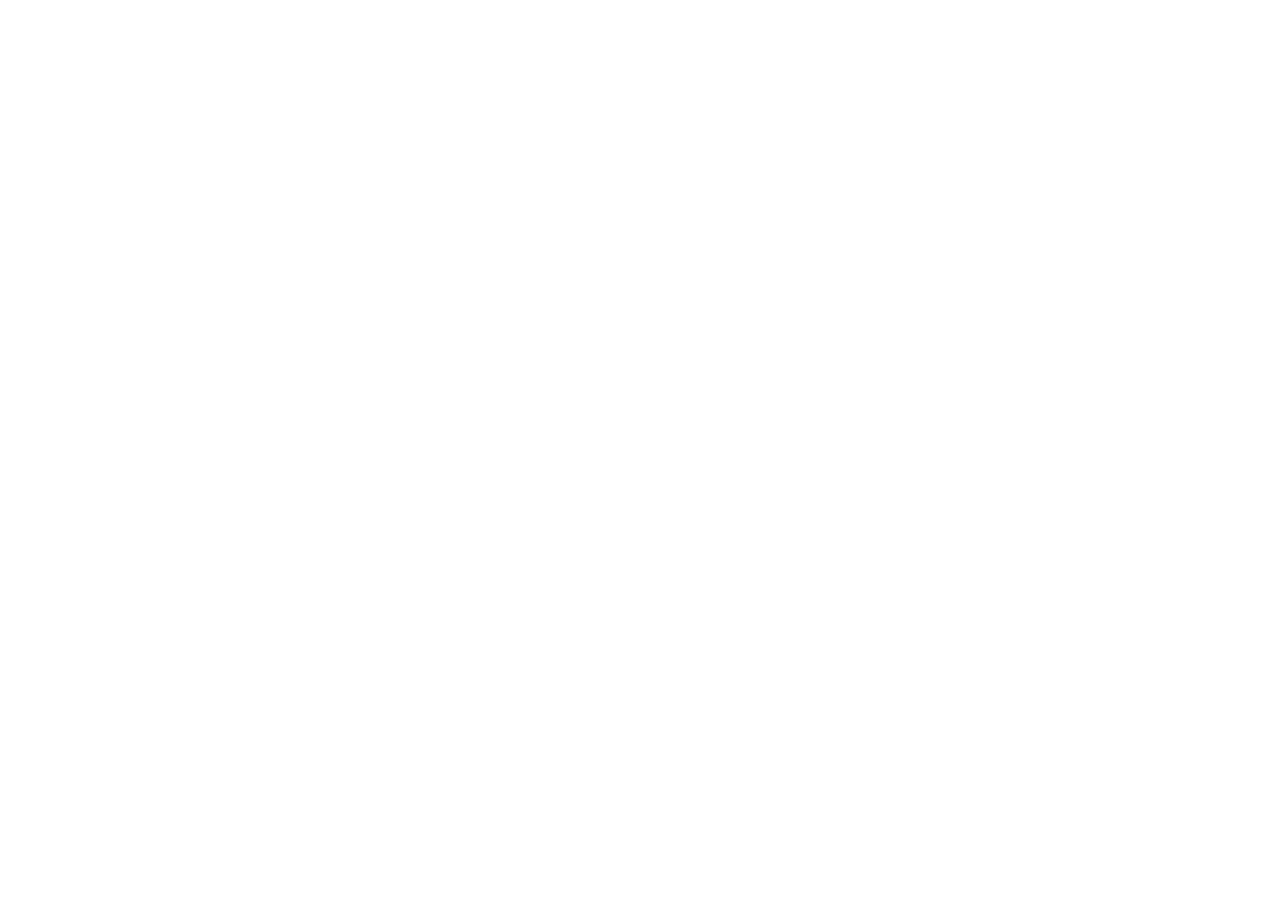
==== login.html @ a2d0beb4 "init project" ====
<!DOCTYPE html>
<html lang="en">

<head>
    <meta charset="UTF-8">
    <meta http-equiv="X-UA-Compatible" content="IE=edge">
    <meta name="viewport" content="width=device-width, initial-scale=1.0">
    <title>Document</title>
</head>

<body>

</body>

</html>
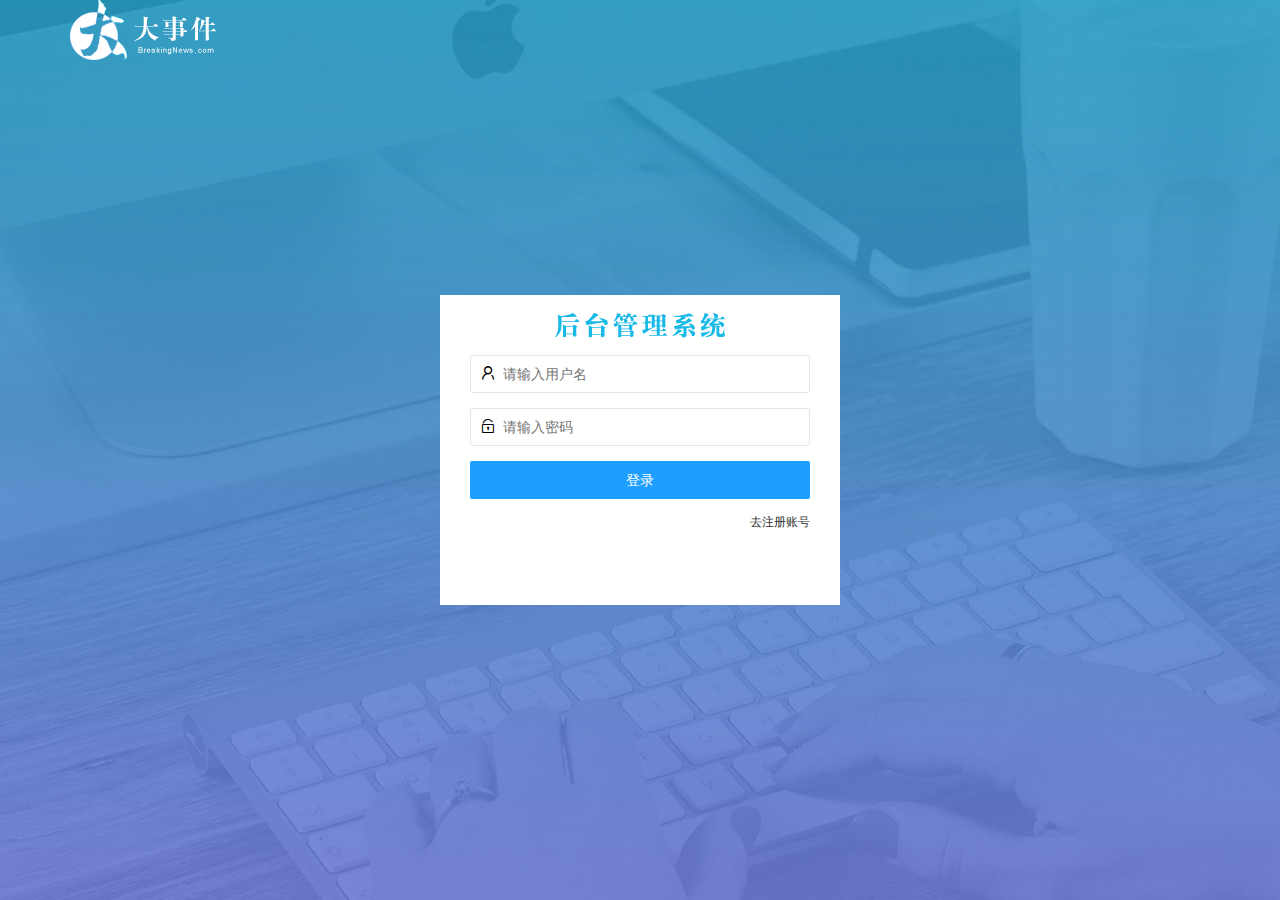
==== commit f6a910f1: "完成了登录和注册的功能" ====
--- a/login.html
+++ b/login.html
@@ -2,14 +2,93 @@
 <html lang="en">
 
 <head>
-    <meta charset="UTF-8">
-    <meta http-equiv="X-UA-Compatible" content="IE=edge">
-    <meta name="viewport" content="width=device-width, initial-scale=1.0">
-    <title>Document</title>
+    <meta charset="UTF-8" />
+    <meta http-equiv="X-UA-Compatible" content="IE=edge" />
+    <meta name="viewport" content="width=device-width, initial-scale=1.0" />
+    <title>大事件-登录</title>
+    <!-- 导入 LayUI 样式 -->
+    <link rel="stylesheet" href="/assets/lib/layui/css/layui.css" />
+    <!-- 导入自定义样式 -->
+    <link rel="stylesheet" href="/assets/css/login.css" />
 </head>
 
 <body>
+    <!-- 头部 logo 区域 -->
+    <div class="layui-main">
+        <img src="/assets/images/logo.png" alt="" />
+    </div>
 
+    <!-- 登录注册区域 -->
+    <div class="loginAndRegBox">
+        <!-- 登录标题 -->
+        <div class="title-box"></div>
+        <!-- 登录 -->
+        <div class="login-box">
+            <form class="layui-form" id="form_login">
+
+                <!-- 用户名 -->
+                <div class="layui-form-item">
+                    <i class="layui-icon layui-icon-username"></i>
+                    <input type="text" name="username" required lay-verify="required" placeholder="请输入用户名" autocomplete="off" class="layui-input" />
+                </div>
+
+                <!-- 密码 -->
+                <div class="layui-form-item">
+                    <i class="layui-icon layui-icon-password"></i>
+                    <input type="password" name="password" required lay-verify="required" placeholder="请输入密码" autocomplete="off" class="layui-input" />
+                </div>
+
+                <!-- 登录按钮 -->
+                <div class="layui-form-item">
+                    <!-- 注意：表单提交按钮和普通按钮的区别，就是 lay-submit 属性 -->
+                    <button class="layui-btn layui-btn-normal layui-btn-fluid" lay-submit>
+                登录
+            </button>
+                </div>
+                <div class="layui-form-item link">
+                    <a href="javascript:;" id="link_reg">去注册账号</a>
+                </div>
+            </form>
+        </div>
+        <!-- 注册 -->
+        <div class="reg-box">
+            <form class="layui-form" id="form_reg">
+                <!-- 用户名 -->
+                <div class="layui-form-item">
+                    <i class="layui-icon layui-icon-username"></i>
+                    <input type="text" name="username" required lay-verify="required" placeholder="请输入用户名" autocomplete="off" class="layui-input" />
+                </div>
+
+
+                <!-- 密码 -->
+                <div class="layui-form-item">
+                    <i class="layui-icon layui-icon-password"></i>
+                    <input type="password" name="password" required lay-verify="required|pwd" placeholder="请输入密码" autocomplete="off" class="layui-input" />
+                </div>
+
+                <!-- 确认密码 -->
+                <div class="layui-form-item">
+                    <i class="layui-icon layui-icon-password"></i>
+                    <input type="password" name="repassword" required lay-verify="required|pwd|repwd" placeholder="再次确认密码" autocomplete="off" class="layui-input" />
+                </div>
+
+                <!-- 注册按钮 -->
+                <div class="layui-form-item">
+                    <!-- 注意：表单提交按钮和普通按钮的区别，就是 lay-submit 属性 -->
+                    <button class="layui-btn layui-btn-normal layui-btn-fluid" lay-submit>
+                注册
+            </button>
+                </div>
+                <div class="layui-form-item link">
+                    <a href="javascript:;" id="link_login">去登录</a>
+                </div>
+            </form>
+        </div>
+    </div>
+    <script src="/assets/lib/jquery.js"></script>
+    <script src="/assets/js/login.js"></script>
+    <script src="/assets/js/base.js"></script>
+    <script src="/assets/lib/layui/layui.all.js"></script>
 </body>
 
 </html>--- a/assets/lib/layui/css/layui.css
+++ b/assets/lib/layui/css/layui.css
@@ -0,0 +1,2 @@
+/** layui-v2.5.5 MIT License By https://www.layui.com */
+ .layui-inline,img{display:inline-block;vertical-align:middle}h1,h2,h3,h4,h5,h6{font-weight:400}.layui-edge,.layui-header,.layui-inline,.layui-main{position:relative}.layui-body,.layui-edge,.layui-elip{overflow:hidden}.layui-btn,.layui-edge,.layui-inline,img{vertical-align:middle}.layui-btn,.layui-disabled,.layui-icon,.layui-unselect{-moz-user-select:none;-webkit-user-select:none;-ms-user-select:none}.layui-elip,.layui-form-checkbox span,.layui-form-pane .layui-form-label{text-overflow:ellipsis;white-space:nowrap}.layui-breadcrumb,.layui-tree-btnGroup{visibility:hidden}blockquote,body,button,dd,div,dl,dt,form,h1,h2,h3,h4,h5,h6,input,li,ol,p,pre,td,textarea,th,ul{margin:0;padding:0;-webkit-tap-highlight-color:rgba(0,0,0,0)}a:active,a:hover{outline:0}img{border:none}li{list-style:none}table{border-collapse:collapse;border-spacing:0}h4,h5,h6{font-size:100%}button,input,optgroup,option,select,textarea{font-family:inherit;font-size:inherit;font-style:inherit;font-weight:inherit;outline:0}pre{white-space:pre-wrap;white-space:-moz-pre-wrap;white-space:-pre-wrap;white-space:-o-pre-wrap;word-wrap:break-word}body{line-height:24px;font:14px Helvetica Neue,Helvetica,PingFang SC,Tahoma,Arial,sans-serif}hr{height:1px;margin:10px 0;border:0;clear:both}a{color:#333;text-decoration:none}a:hover{color:#777}a cite{font-style:normal;*cursor:pointer}.layui-border-box,.layui-border-box *{box-sizing:border-box}.layui-box,.layui-box *{box-sizing:content-box}.layui-clear{clear:both;*zoom:1}.layui-clear:after{content:'\20';clear:both;*zoom:1;display:block;height:0}.layui-inline{*display:inline;*zoom:1}.layui-edge{display:inline-block;width:0;height:0;border-width:6px;border-style:dashed;border-color:transparent}.layui-edge-top{top:-4px;border-bottom-color:#999;border-bottom-style:solid}.layui-edge-right{border-left-color:#999;border-left-style:solid}.layui-edge-bottom{top:2px;border-top-color:#999;border-top-style:solid}.layui-edge-left{border-right-color:#999;border-right-style:solid}.layui-disabled,.layui-disabled:hover{color:#d2d2d2!important;cursor:not-allowed!important}.layui-circle{border-radius:100%}.layui-show{display:block!important}.layui-hide{display:none!important}@font-face{font-family:layui-icon;src:url(../font/iconfont.eot?v=250);src:url(../font/iconfont.eot?v=250#iefix) format('embedded-opentype'),url(../font/iconfont.woff2?v=250) format('woff2'),url(../font/iconfont.woff?v=250) format('woff'),url(../font/iconfont.ttf?v=250) format('truetype'),url(../font/iconfont.svg?v=250#layui-icon) format('svg')}.layui-icon{font-family:layui-icon!important;font-size:16px;font-style:normal;-webkit-font-smoothing:antialiased;-moz-osx-font-smoothing:grayscale}.layui-icon-reply-fill:before{content:"\e611"}.layui-icon-set-fill:before{content:"\e614"}.layui-icon-menu-fill:before{content:"\e60f"}.layui-icon-search:before{content:"\e615"}.layui-icon-share:before{content:"\e641"}.layui-icon-set-sm:before{content:"\e620"}.layui-icon-engine:before{content:"\e628"}.layui-icon-close:before{content:"\1006"}.layui-icon-close-fill:before{content:"\1007"}.layui-icon-chart-screen:before{content:"\e629"}.layui-icon-star:before{content:"\e600"}.layui-icon-circle-dot:before{content:"\e617"}.layui-icon-chat:before{content:"\e606"}.layui-icon-release:before{content:"\e609"}.layui-icon-list:before{content:"\e60a"}.layui-icon-chart:before{content:"\e62c"}.layui-icon-ok-circle:before{content:"\1005"}.layui-icon-layim-theme:before{content:"\e61b"}.layui-icon-table:before{content:"\e62d"}.layui-icon-right:before{content:"\e602"}.layui-icon-left:before{content:"\e603"}.layui-icon-cart-simple:before{content:"\e698"}.layui-icon-face-cry:before{content:"\e69c"}.layui-icon-face-smile:before{content:"\e6af"}.layui-icon-survey:before{content:"\e6b2"}.layui-icon-tree:before{content:"\e62e"}.layui-icon-upload-circle:before{content:"\e62f"}.layui-icon-add-circle:before{content:"\e61f"}.layui-icon-download-circle:before{content:"\e601"}.layui-icon-templeate-1:before{content:"\e630"}.layui-icon-util:before{content:"\e631"}.layui-icon-face-surprised:before{content:"\e664"}.layui-icon-edit:before{content:"\e642"}.layui-icon-speaker:before{content:"\e645"}.layui-icon-down:before{content:"\e61a"}.layui-icon-file:before{content:"\e621"}.layui-icon-layouts:before{content:"\e632"}.layui-icon-rate-half:before{content:"\e6c9"}.layui-icon-add-circle-fine:before{content:"\e608"}.layui-icon-prev-circle:before{content:"\e633"}.layui-icon-read:before{content:"\e705"}.layui-icon-404:before{content:"\e61c"}.layui-icon-carousel:before{content:"\e634"}.layui-icon-help:before{content:"\e607"}.layui-icon-code-circle:before{content:"\e635"}.layui-icon-water:before{content:"\e636"}.layui-icon-username:before{content:"\e66f"}.layui-icon-find-fill:before{content:"\e670"}.layui-icon-about:before{content:"\e60b"}.layui-icon-location:before{content:"\e715"}.layui-icon-up:before{content:"\e619"}.layui-icon-pause:before{content:"\e651"}.layui-icon-date:before{content:"\e637"}.layui-icon-layim-uploadfile:before{content:"\e61d"}.layui-icon-delete:before{content:"\e640"}.layui-icon-play:before{content:"\e652"}.layui-icon-top:before{content:"\e604"}.layui-icon-friends:before{content:"\e612"}.layui-icon-refresh-3:before{content:"\e9aa"}.layui-icon-ok:before{content:"\e605"}.layui-icon-layer:before{content:"\e638"}.layui-icon-face-smile-fine:before{content:"\e60c"}.layui-icon-dollar:before{content:"\e659"}.layui-icon-group:before{content:"\e613"}.layui-icon-layim-download:before{content:"\e61e"}.layui-icon-picture-fine:before{content:"\e60d"}.layui-icon-link:before{content:"\e64c"}.layui-icon-diamond:before{content:"\e735"}.layui-icon-log:before{content:"\e60e"}.layui-icon-rate-solid:before{content:"\e67a"}.layui-icon-fonts-del:before{content:"\e64f"}.layui-icon-unlink:before{content:"\e64d"}.layui-icon-fonts-clear:before{content:"\e639"}.layui-icon-triangle-r:before{content:"\e623"}.layui-icon-circle:before{content:"\e63f"}.layui-icon-radio:before{content:"\e643"}.layui-icon-align-center:before{content:"\e647"}.layui-icon-align-right:before{content:"\e648"}.layui-icon-align-left:before{content:"\e649"}.layui-icon-loading-1:before{content:"\e63e"}.layui-icon-return:before{content:"\e65c"}.layui-icon-fonts-strong:before{content:"\e62b"}.layui-icon-upload:before{content:"\e67c"}.layui-icon-dialogue:before{content:"\e63a"}.layui-icon-video:before{content:"\e6ed"}.layui-icon-headset:before{content:"\e6fc"}.layui-icon-cellphone-fine:before{content:"\e63b"}.layui-icon-add-1:before{content:"\e654"}.layui-icon-face-smile-b:before{content:"\e650"}.layui-icon-fonts-html:before{content:"\e64b"}.layui-icon-form:before{content:"\e63c"}.layui-icon-cart:before{content:"\e657"}.layui-icon-camera-fill:before{content:"\e65d"}.layui-icon-tabs:before{content:"\e62a"}.layui-icon-fonts-code:before{content:"\e64e"}.layui-icon-fire:before{content:"\e756"}.layui-icon-set:before{content:"\e716"}.layui-icon-fonts-u:before{content:"\e646"}.layui-icon-triangle-d:before{content:"\e625"}.layui-icon-tips:before{content:"\e702"}.layui-icon-picture:before{content:"\e64a"}.layui-icon-more-vertical:before{content:"\e671"}.layui-icon-flag:before{content:"\e66c"}.layui-icon-loading:before{content:"\e63d"}.layui-icon-fonts-i:before{content:"\e644"}.layui-icon-refresh-1:before{content:"\e666"}.layui-icon-rmb:before{content:"\e65e"}.layui-icon-home:before{content:"\e68e"}.layui-icon-user:before{content:"\e770"}.layui-icon-notice:before{content:"\e667"}.layui-icon-login-weibo:before{content:"\e675"}.layui-icon-voice:before{content:"\e688"}.layui-icon-upload-drag:before{content:"\e681"}.layui-icon-login-qq:before{content:"\e676"}.layui-icon-snowflake:before{content:"\e6b1"}.layui-icon-file-b:before{content:"\e655"}.layui-icon-template:before{content:"\e663"}.layui-icon-auz:before{content:"\e672"}.layui-icon-console:before{content:"\e665"}.layui-icon-app:before{content:"\e653"}.layui-icon-prev:before{content:"\e65a"}.layui-icon-website:before{content:"\e7ae"}.layui-icon-next:before{content:"\e65b"}.layui-icon-component:before{content:"\e857"}.layui-icon-more:before{content:"\e65f"}.layui-icon-login-wechat:before{content:"\e677"}.layui-icon-shrink-right:before{content:"\e668"}.layui-icon-spread-left:before{content:"\e66b"}.layui-icon-camera:before{content:"\e660"}.layui-icon-note:before{content:"\e66e"}.layui-icon-refresh:before{content:"\e669"}.layui-icon-female:before{content:"\e661"}.layui-icon-male:before{content:"\e662"}.layui-icon-password:before{content:"\e673"}.layui-icon-senior:before{content:"\e674"}.layui-icon-theme:before{content:"\e66a"}.layui-icon-tread:before{content:"\e6c5"}.layui-icon-praise:before{content:"\e6c6"}.layui-icon-star-fill:before{content:"\e658"}.layui-icon-rate:before{content:"\e67b"}.layui-icon-template-1:before{content:"\e656"}.layui-icon-vercode:before{content:"\e679"}.layui-icon-cellphone:before{content:"\e678"}.layui-icon-screen-full:before{content:"\e622"}.layui-icon-screen-restore:before{content:"\e758"}.layui-icon-cols:before{content:"\e610"}.layui-icon-export:before{content:"\e67d"}.layui-icon-print:before{content:"\e66d"}.layui-icon-slider:before{content:"\e714"}.layui-icon-addition:before{content:"\e624"}.layui-icon-subtraction:before{content:"\e67e"}.layui-icon-service:before{content:"\e626"}.layui-icon-transfer:before{content:"\e691"}.layui-main{width:1140px;margin:0 auto}.layui-header{z-index:1000;height:60px}.layui-header a:hover{transition:all .5s;-webkit-transition:all .5s}.layui-side{position:fixed;left:0;top:0;bottom:0;z-index:999;width:200px;overflow-x:hidden}.layui-side-scroll{position:relative;width:220px;height:100%;overflow-x:hidden}.layui-body{position:absolute;left:200px;right:0;top:0;bottom:0;z-index:998;width:auto;overflow-y:auto;box-sizing:border-box}.layui-layout-body{overflow:hidden}.layui-layout-admin .layui-header{background-color:#23262E}.layui-layout-admin .layui-side{top:60px;width:200px;overflow-x:hidden}.layui-layout-admin .layui-body{position:fixed;top:60px;bottom:44px}.layui-layout-admin .layui-main{width:auto;margin:0 15px}.layui-layout-admin .layui-footer{position:fixed;left:200px;right:0;bottom:0;height:44px;line-height:44px;padding:0 15px;background-color:#eee}.layui-layout-admin .layui-logo{position:absolute;left:0;top:0;width:200px;height:100%;line-height:60px;text-align:center;color:#009688;font-size:16px}.layui-layout-admin .layui-header .layui-nav{background:0 0}.layui-layout-left{position:absolute!important;left:200px;top:0}.layui-layout-right{position:absolute!important;right:0;top:0}.layui-container{position:relative;margin:0 auto;padding:0 15px;box-sizing:border-box}.layui-fluid{position:relative;margin:0 auto;padding:0 15px}.layui-row:after,.layui-row:before{content:'';display:block;clear:both}.layui-col-lg1,.layui-col-lg10,.layui-col-lg11,.layui-col-lg12,.layui-col-lg2,.layui-col-lg3,.layui-col-lg4,.layui-col-lg5,.layui-col-lg6,.layui-col-lg7,.layui-col-lg8,.layui-col-lg9,.layui-col-md1,.layui-col-md10,.layui-col-md11,.layui-col-md12,.layui-col-md2,.layui-col-md3,.layui-col-md4,.layui-col-md5,.layui-col-md6,.layui-col-md7,.layui-col-md8,.layui-col-md9,.layui-col-sm1,.layui-col-sm10,.layui-col-sm11,.layui-col-sm12,.layui-col-sm2,.layui-col-sm3,.layui-col-sm4,.layui-col-sm5,.layui-col-sm6,.layui-col-sm7,.layui-col-sm8,.layui-col-sm9,.layui-col-xs1,.layui-col-xs10,.layui-col-xs11,.layui-col-xs12,.layui-col-xs2,.layui-col-xs3,.layui-col-xs4,.layui-col-xs5,.layui-col-xs6,.layui-col-xs7,.layui-col-xs8,.layui-col-xs9{position:relative;display:block;box-sizing:border-box}.layui-col-xs1,.layui-col-xs10,.layui-col-xs11,.layui-col-xs12,.layui-col-xs2,.layui-col-xs3,.layui-col-xs4,.layui-col-xs5,.layui-col-xs6,.layui-col-xs7,.layui-col-xs8,.layui-col-xs9{float:left}.layui-col-xs1{width:8.33333333%}.layui-col-xs2{width:16.66666667%}.layui-col-xs3{width:25%}.layui-col-xs4{width:33.33333333%}.layui-col-xs5{width:41.66666667%}.layui-col-xs6{width:50%}.layui-col-xs7{width:58.33333333%}.layui-col-xs8{width:66.66666667%}.layui-col-xs9{width:75%}.layui-col-xs10{width:83.33333333%}.layui-col-xs11{width:91.66666667%}.layui-col-xs12{width:100%}.layui-col-xs-offset1{margin-left:8.33333333%}.layui-col-xs-offset2{margin-left:16.66666667%}.layui-col-xs-offset3{margin-left:25%}.layui-col-xs-offset4{margin-left:33.33333333%}.layui-col-xs-offset5{margin-left:41.66666667%}.layui-col-xs-offset6{margin-left:50%}.layui-col-xs-offset7{margin-left:58.33333333%}.layui-col-xs-offset8{margin-left:66.66666667%}.layui-col-xs-offset9{margin-left:75%}.layui-col-xs-offset10{margin-left:83.33333333%}.layui-col-xs-offset11{margin-left:91.66666667%}.layui-col-xs-offset12{margin-left:100%}@media screen and (max-width:768px){.layui-hide-xs{display:none!important}.layui-show-xs-block{display:block!important}.layui-show-xs-inline{display:inline!important}.layui-show-xs-inline-block{display:inline-block!important}}@media screen and (min-width:768px){.layui-container{width:750px}.layui-hide-sm{display:none!important}.layui-show-sm-block{display:block!important}.layui-show-sm-inline{display:inline!important}.layui-show-sm-inline-block{display:inline-block!important}.layui-col-sm1,.layui-col-sm10,.layui-col-sm11,.layui-col-sm12,.layui-col-sm2,.layui-col-sm3,.layui-col-sm4,.layui-col-sm5,.layui-col-sm6,.layui-col-sm7,.layui-col-sm8,.layui-col-sm9{float:left}.layui-col-sm1{width:8.33333333%}.layui-col-sm2{width:16.66666667%}.layui-col-sm3{width:25%}.layui-col-sm4{width:33.33333333%}.layui-col-sm5{width:41.66666667%}.layui-col-sm6{width:50%}.layui-col-sm7{width:58.33333333%}.layui-col-sm8{width:66.66666667%}.layui-col-sm9{width:75%}.layui-col-sm10{width:83.33333333%}.layui-col-sm11{width:91.66666667%}.layui-col-sm12{width:100%}.layui-col-sm-offset1{margin-left:8.33333333%}.layui-col-sm-offset2{margin-left:16.66666667%}.layui-col-sm-offset3{margin-left:25%}.layui-col-sm-offset4{margin-left:33.33333333%}.layui-col-sm-offset5{margin-left:41.66666667%}.layui-col-sm-offset6{margin-left:50%}.layui-col-sm-offset7{margin-left:58.33333333%}.layui-col-sm-offset8{margin-left:66.66666667%}.layui-col-sm-offset9{margin-left:75%}.layui-col-sm-offset10{margin-left:83.33333333%}.layui-col-sm-offset11{margin-left:91.66666667%}.layui-col-sm-offset12{margin-left:100%}}@media screen and (min-width:992px){.layui-container{width:970px}.layui-hide-md{display:none!important}.layui-show-md-block{display:block!important}.layui-show-md-inline{display:inline!important}.layui-show-md-inline-block{display:inline-block!important}.layui-col-md1,.layui-col-md10,.layui-col-md11,.layui-col-md12,.layui-col-md2,.layui-col-md3,.layui-col-md4,.layui-col-md5,.layui-col-md6,.layui-col-md7,.layui-col-md8,.layui-col-md9{float:left}.layui-col-md1{width:8.33333333%}.layui-col-md2{width:16.66666667%}.layui-col-md3{width:25%}.layui-col-md4{width:33.33333333%}.layui-col-md5{width:41.66666667%}.layui-col-md6{width:50%}.layui-col-md7{width:58.33333333%}.layui-col-md8{width:66.66666667%}.layui-col-md9{width:75%}.layui-col-md10{width:83.33333333%}.layui-col-md11{width:91.66666667%}.layui-col-md12{width:100%}.layui-col-md-offset1{margin-left:8.33333333%}.layui-col-md-offset2{margin-left:16.66666667%}.layui-col-md-offset3{margin-left:25%}.layui-col-md-offset4{margin-left:33.33333333%}.layui-col-md-offset5{margin-left:41.66666667%}.layui-col-md-offset6{margin-left:50%}.layui-col-md-offset7{margin-left:58.33333333%}.layui-col-md-offset8{margin-left:66.66666667%}.layui-col-md-offset9{margin-left:75%}.layui-col-md-offset10{margin-left:83.33333333%}.layui-col-md-offset11{margin-left:91.66666667%}.layui-col-md-offset12{margin-left:100%}}@media screen and (min-width:1200px){.layui-container{width:1170px}.layui-hide-lg{display:none!important}.layui-show-lg-block{display:block!important}.layui-show-lg-inline{display:inline!important}.layui-show-lg-inline-block{display:inline-block!important}.layui-col-lg1,.layui-col-lg10,.layui-col-lg11,.layui-col-lg12,.layui-col-lg2,.layui-col-lg3,.layui-col-lg4,.layui-col-lg5,.layui-col-lg6,.layui-col-lg7,.layui-col-lg8,.layui-col-lg9{float:left}.layui-col-lg1{width:8.33333333%}.layui-col-lg2{width:16.66666667%}.layui-col-lg3{width:25%}.layui-col-lg4{width:33.33333333%}.layui-col-lg5{width:41.66666667%}.layui-col-lg6{width:50%}.layui-col-lg7{width:58.33333333%}.layui-col-lg8{width:66.66666667%}.layui-col-lg9{width:75%}.layui-col-lg10{width:83.33333333%}.layui-col-lg11{width:91.66666667%}.layui-col-lg12{width:100%}.layui-col-lg-offset1{margin-left:8.33333333%}.layui-col-lg-offset2{margin-left:16.66666667%}.layui-col-lg-offset3{margin-left:25%}.layui-col-lg-offset4{margin-left:33.33333333%}.layui-col-lg-offset5{margin-left:41.66666667%}.layui-col-lg-offset6{margin-left:50%}.layui-col-lg-offset7{margin-left:58.33333333%}.layui-col-lg-offset8{margin-left:66.66666667%}.layui-col-lg-offset9{margin-left:75%}.layui-col-lg-offset10{margin-left:83.33333333%}.layui-col-lg-offset11{margin-left:91.66666667%}.layui-col-lg-offset12{margin-left:100%}}.layui-col-space1{margin:-.5px}.layui-col-space1>*{padding:.5px}.layui-col-space3{margin:-1.5px}.layui-col-space3>*{padding:1.5px}.layui-col-space5{margin:-2.5px}.layui-col-space5>*{padding:2.5px}.layui-col-space8{margin:-3.5px}.layui-col-space8>*{padding:3.5px}.layui-col-space10{margin:-5px}.layui-col-space10>*{padding:5px}.layui-col-space12{margin:-6px}.layui-col-space12>*{padding:6px}.layui-col-space15{margin:-7.5px}.layui-col-space15>*{padding:7.5px}.layui-col-space18{margin:-9px}.layui-col-space18>*{padding:9px}.layui-col-space20{margin:-10px}.layui-col-space20>*{padding:10px}.layui-col-space22{margin:-11px}.layui-col-space22>*{padding:11px}.layui-col-space25{margin:-12.5px}.layui-col-space25>*{padding:12.5px}.layui-col-space30{margin:-15px}.layui-col-space30>*{padding:15px}.layui-btn,.layui-input,.layui-select,.layui-textarea,.layui-upload-button{outline:0;-webkit-appearance:none;transition:all .3s;-webkit-transition:all .3s;box-sizing:border-box}.layui-elem-quote{margin-bottom:10px;padding:15px;line-height:22px;border-left:5px solid #009688;border-radius:0 2px 2px 0;background-color:#f2f2f2}.layui-quote-nm{border-style:solid;border-width:1px 1px 1px 5px;background:0 0}.layui-elem-field{margin-bottom:10px;padding:0;border-width:1px;border-style:solid}.layui-elem-field legend{margin-left:20px;padding:0 10px;font-size:20px;font-weight:300}.layui-field-title{margin:10px 0 20px;border-width:1px 0 0}.layui-field-box{padding:10px 15px}.layui-field-title .layui-field-box{padding:10px 0}.layui-progress{position:relative;height:6px;border-radius:20px;background-color:#e2e2e2}.layui-progress-bar{position:absolute;left:0;top:0;width:0;max-width:100%;height:6px;border-radius:20px;text-align:right;background-color:#5FB878;transition:all .3s;-webkit-transition:all .3s}.layui-progress-big,.layui-progress-big .layui-progress-bar{height:18px;line-height:18px}.layui-progress-text{position:relative;top:-20px;line-height:18px;font-size:12px;color:#666}.layui-progress-big .layui-progress-text{position:static;padding:0 10px;color:#fff}.layui-collapse{border-width:1px;border-style:solid;border-radius:2px}.layui-colla-content,.layui-colla-item{border-top-width:1px;border-top-style:solid}.layui-colla-item:first-child{border-top:none}.layui-colla-title{position:relative;height:42px;line-height:42px;padding:0 15px 0 35px;color:#333;background-color:#f2f2f2;cursor:pointer;font-size:14px;overflow:hidden}.layui-colla-content{display:none;padding:10px 15px;line-height:22px;color:#666}.layui-colla-icon{position:absolute;left:15px;top:0;font-size:14px}.layui-card{margin-bottom:15px;border-radius:2px;background-color:#fff;box-shadow:0 1px 2px 0 rgba(0,0,0,.05)}.layui-card:last-child{margin-bottom:0}.layui-card-header{position:relative;height:42px;line-height:42px;padding:0 15px;border-bottom:1px solid #f6f6f6;color:#333;border-radius:2px 2px 0 0;font-size:14px}.layui-bg-black,.layui-bg-blue,.layui-bg-cyan,.layui-bg-green,.layui-bg-orange,.layui-bg-red{color:#fff!important}.layui-card-body{position:relative;padding:10px 15px;line-height:24px}.layui-card-body[pad15]{padding:15px}.layui-card-body[pad20]{padding:20px}.layui-card-body .layui-table{margin:5px 0}.layui-card .layui-tab{margin:0}.layui-panel-window{position:relative;padding:15px;border-radius:0;border-top:5px solid #E6E6E6;background-color:#fff}.layui-auxiliar-moving{position:fixed;left:0;right:0;top:0;bottom:0;width:100%;height:100%;background:0 0;z-index:9999999999}.layui-form-label,.layui-form-mid,.layui-form-select,.layui-input-block,.layui-input-inline,.layui-textarea{position:relative}.layui-bg-red{background-color:#FF5722!important}.layui-bg-orange{background-color:#FFB800!important}.layui-bg-green{background-color:#009688!important}.layui-bg-cyan{background-color:#2F4056!important}.layui-bg-blue{background-color:#1E9FFF!important}.layui-bg-black{background-color:#393D49!important}.layui-bg-gray{background-color:#eee!important;color:#666!important}.layui-badge-rim,.layui-colla-content,.layui-colla-item,.layui-collapse,.layui-elem-field,.layui-form-pane .layui-form-item[pane],.layui-form-pane .layui-form-label,.layui-input,.layui-layedit,.layui-layedit-tool,.layui-quote-nm,.layui-select,.layui-tab-bar,.layui-tab-card,.layui-tab-title,.layui-tab-title .layui-this:after,.layui-textarea{border-color:#e6e6e6}.layui-timeline-item:before,hr{background-color:#e6e6e6}.layui-text{line-height:22px;font-size:14px;color:#666}.layui-text h1,.layui-text h2,.layui-text h3{font-weight:500;color:#333}.layui-text h1{font-size:30px}.layui-text h2{font-size:24px}.layui-text h3{font-size:18px}.layui-text a:not(.layui-btn){color:#01AAED}.layui-text a:not(.layui-btn):hover{text-decoration:underline}.layui-text ul{padding:5px 0 5px 15px}.layui-text ul li{margin-top:5px;list-style-type:disc}.layui-text em,.layui-word-aux{color:#999!important;padding:0 5px!important}.layui-btn{display:inline-block;height:38px;line-height:38px;padding:0 18px;background-color:#009688;color:#fff;white-space:nowrap;text-align:center;font-size:14px;border:none;border-radius:2px;cursor:pointer}.layui-btn:hover{opacity:.8;filter:alpha(opacity=80);color:#fff}.layui-btn:active{opacity:1;filter:alpha(opacity=100)}.layui-btn+.layui-btn{margin-left:10px}.layui-btn-container{font-size:0}.layui-btn-container .layui-btn{margin-right:10px;margin-bottom:10px}.layui-btn-container .layui-btn+.layui-btn{margin-left:0}.layui-table .layui-btn-container .layui-btn{margin-bottom:9px}.layui-btn-radius{border-radius:100px}.layui-btn .layui-icon{margin-right:3px;font-size:18px;vertical-align:bottom;vertical-align:middle\9}.layui-btn-primary{border:1px solid #C9C9C9;background-color:#fff;color:#555}.layui-btn-primary:hover{border-color:#009688;color:#333}.layui-btn-normal{background-color:#1E9FFF}.layui-btn-warm{background-color:#FFB800}.layui-btn-danger{background-color:#FF5722}.layui-btn-checked{background-color:#5FB878}.layui-btn-disabled,.layui-btn-disabled:active,.layui-btn-disabled:hover{border:1px solid #e6e6e6;background-color:#FBFBFB;color:#C9C9C9;cursor:not-allowed;opacity:1}.layui-btn-lg{height:44px;line-height:44px;padding:0 25px;font-size:16px}.layui-btn-sm{height:30px;line-height:30px;padding:0 10px;font-size:12px}.layui-btn-sm i{font-size:16px!important}.layui-btn-xs{height:22px;line-height:22px;padding:0 5px;font-size:12px}.layui-btn-xs i{font-size:14px!important}.layui-btn-group{display:inline-block;vertical-align:middle;font-size:0}.layui-btn-group .layui-btn{margin-left:0!important;margin-right:0!important;border-left:1px solid rgba(255,255,255,.5);border-radius:0}.layui-btn-group .layui-btn-primary{border-left:none}.layui-btn-group .layui-btn-primary:hover{border-color:#C9C9C9;color:#009688}.layui-btn-group .layui-btn:first-child{border-left:none;border-radius:2px 0 0 2px}.layui-btn-group .layui-btn-primary:first-child{border-left:1px solid #c9c9c9}.layui-btn-group .layui-btn:last-child{border-radius:0 2px 2px 0}.layui-btn-group .layui-btn+.layui-btn{margin-left:0}.layui-btn-group+.layui-btn-group{margin-left:10px}.layui-btn-fluid{width:100%}.layui-input,.layui-select,.layui-textarea{height:38px;line-height:1.3;line-height:38px\9;border-width:1px;border-style:solid;background-color:#fff;border-radius:2px}.layui-input::-webkit-input-placeholder,.layui-select::-webkit-input-placeholder,.layui-textarea::-webkit-input-placeholder{line-height:1.3}.layui-input,.layui-textarea{display:block;width:100%;padding-left:10px}.layui-input:hover,.layui-textarea:hover{border-color:#D2D2D2!important}.layui-input:focus,.layui-textarea:focus{border-color:#C9C9C9!important}.layui-textarea{min-height:100px;height:auto;line-height:20px;padding:6px 10px;resize:vertical}.layui-select{padding:0 10px}.layui-form input[type=checkbox],.layui-form input[type=radio],.layui-form select{display:none}.layui-form [lay-ignore]{display:initial}.layui-form-item{margin-bottom:15px;clear:both;*zoom:1}.layui-form-item:after{content:'\20';clear:both;*zoom:1;display:block;height:0}.layui-form-label{float:left;display:block;padding:9px 15px;width:80px;font-weight:400;line-height:20px;text-align:right}.layui-form-label-col{display:block;float:none;padding:9px 0;line-height:20px;text-align:left}.layui-form-item .layui-inline{margin-bottom:5px;margin-right:10px}.layui-input-block{margin-left:110px;min-height:36px}.layui-input-inline{display:inline-block;vertical-align:middle}.layui-form-item .layui-input-inline{float:left;width:190px;margin-right:10px}.layui-form-text .layui-input-inline{width:auto}.layui-form-mid{float:left;display:block;padding:9px 0!important;line-height:20px;margin-right:10px}.layui-form-danger+.layui-form-select .layui-input,.layui-form-danger:focus{border-color:#FF5722!important}.layui-form-select .layui-input{padding-right:30px;cursor:pointer}.layui-form-select .layui-edge{position:absolute;right:10px;top:50%;margin-top:-3px;cursor:pointer;border-width:6px;border-top-color:#c2c2c2;border-top-style:solid;transition:all .3s;-webkit-transition:all .3s}.layui-form-select dl{display:none;position:absolute;left:0;top:42px;padding:5px 0;z-index:899;min-width:100%;border:1px solid #d2d2d2;max-height:300px;overflow-y:auto;background-color:#fff;border-radius:2px;box-shadow:0 2px 4px rgba(0,0,0,.12);box-sizing:border-box}.layui-form-select dl dd,.layui-form-select dl dt{padding:0 10px;line-height:36px;white-space:nowrap;overflow:hidden;text-overflow:ellipsis}.layui-form-select dl dt{font-size:12px;color:#999}.layui-form-select dl dd{cursor:pointer}.layui-form-select dl dd:hover{background-color:#f2f2f2;-webkit-transition:.5s all;transition:.5s all}.layui-form-select .layui-select-group dd{padding-left:20px}.layui-form-select dl dd.layui-select-tips{padding-left:10px!important;color:#999}.layui-form-select dl dd.layui-this{background-color:#5FB878;color:#fff}.layui-form-checkbox,.layui-form-select dl dd.layui-disabled{background-color:#fff}.layui-form-selected dl{display:block}.layui-form-checkbox,.layui-form-checkbox *,.layui-form-switch{display:inline-block;vertical-align:middle}.layui-form-selected .layui-edge{margin-top:-9px;-webkit-transform:rotate(180deg);transform:rotate(180deg);margin-top:-3px\9}:root .layui-form-selected .layui-edge{margin-top:-9px\0/IE9}.layui-form-selectup dl{top:auto;bottom:42px}.layui-select-none{margin:5px 0;text-align:center;color:#999}.layui-select-disabled .layui-disabled{border-color:#eee!important}.layui-select-disabled .layui-edge{border-top-color:#d2d2d2}.layui-form-checkbox{position:relative;height:30px;line-height:30px;margin-right:10px;padding-right:30px;cursor:pointer;font-size:0;-webkit-transition:.1s linear;transition:.1s linear;box-sizing:border-box}.layui-form-checkbox span{padding:0 10px;height:100%;font-size:14px;border-radius:2px 0 0 2px;background-color:#d2d2d2;color:#fff;overflow:hidden}.layui-form-checkbox:hover span{background-color:#c2c2c2}.layui-form-checkbox i{position:absolute;right:0;top:0;width:30px;height:28px;border:1px solid #d2d2d2;border-left:none;border-radius:0 2px 2px 0;color:#fff;font-size:20px;text-align:center}.layui-form-checkbox:hover i{border-color:#c2c2c2;color:#c2c2c2}.layui-form-checked,.layui-form-checked:hover{border-color:#5FB878}.layui-form-checked span,.layui-form-checked:hover span{background-color:#5FB878}.layui-form-checked i,.layui-form-checked:hover i{color:#5FB878}.layui-form-item .layui-form-checkbox{margin-top:4px}.layui-form-checkbox[lay-skin=primary]{height:auto!important;line-height:normal!important;min-width:18px;min-height:18px;border:none!important;margin-right:0;padding-left:28px;padding-right:0;background:0 0}.layui-form-checkbox[lay-skin=primary] span{padding-left:0;padding-right:15px;line-height:18px;background:0 0;color:#666}.layui-form-checkbox[lay-skin=primary] i{right:auto;left:0;width:16px;height:16px;line-height:16px;border:1px solid #d2d2d2;font-size:12px;border-radius:2px;background-color:#fff;-webkit-transition:.1s linear;transition:.1s linear}.layui-form-checkbox[lay-skin=primary]:hover i{border-color:#5FB878;color:#fff}.layui-form-checked[lay-skin=primary] i{border-color:#5FB878!important;background-color:#5FB878;color:#fff}.layui-checkbox-disbaled[lay-skin=primary] span{background:0 0!important;color:#c2c2c2}.layui-checkbox-disbaled[lay-skin=primary]:hover i{border-color:#d2d2d2}.layui-form-item .layui-form-checkbox[lay-skin=primary]{margin-top:10px}.layui-form-switch{position:relative;height:22px;line-height:22px;min-width:35px;padding:0 5px;margin-top:8px;border:1px solid #d2d2d2;border-radius:20px;cursor:pointer;background-color:#fff;-webkit-transition:.1s linear;transition:.1s linear}.layui-form-switch i{position:absolute;left:5px;top:3px;width:16px;height:16px;border-radius:20px;background-color:#d2d2d2;-webkit-transition:.1s linear;transition:.1s linear}.layui-form-switch em{position:relative;top:0;width:25px;margin-left:21px;padding:0!important;text-align:center!important;color:#999!important;font-style:normal!important;font-size:12px}.layui-form-onswitch{border-color:#5FB878;background-color:#5FB878}.layui-checkbox-disbaled,.layui-checkbox-disbaled i{border-color:#e2e2e2!important}.layui-form-onswitch i{left:100%;margin-left:-21px;background-color:#fff}.layui-form-onswitch em{margin-left:5px;margin-right:21px;color:#fff!important}.layui-checkbox-disbaled span{background-color:#e2e2e2!important}.layui-checkbox-disbaled:hover i{color:#fff!important}[lay-radio]{display:none}.layui-form-radio,.layui-form-radio *{display:inline-block;vertical-align:middle}.layui-form-radio{line-height:28px;margin:6px 10px 0 0;padding-right:10px;cursor:pointer;font-size:0}.layui-form-radio *{font-size:14px}.layui-form-radio>i{margin-right:8px;font-size:22px;color:#c2c2c2}.layui-form-radio>i:hover,.layui-form-radioed>i{color:#5FB878}.layui-radio-disbaled>i{color:#e2e2e2!important}.layui-form-pane .layui-form-label{width:110px;padding:8px 15px;height:38px;line-height:20px;border-width:1px;border-style:solid;border-radius:2px 0 0 2px;text-align:center;background-color:#FBFBFB;overflow:hidden;box-sizing:border-box}.layui-form-pane .layui-input-inline{margin-left:-1px}.layui-form-pane .layui-input-block{margin-left:110px;left:-1px}.layui-form-pane .layui-input{border-radius:0 2px 2px 0}.layui-form-pane .layui-form-text .layui-form-label{float:none;width:100%;border-radius:2px;box-sizing:border-box;text-align:left}.layui-form-pane .layui-form-text .layui-input-inline{display:block;margin:0;top:-1px;clear:both}.layui-form-pane .layui-form-text .layui-input-block{margin:0;left:0;top:-1px}.layui-form-pane .layui-form-text .layui-textarea{min-height:100px;border-radius:0 0 2px 2px}.layui-form-pane .layui-form-checkbox{margin:4px 0 4px 10px}.layui-form-pane .layui-form-radio,.layui-form-pane .layui-form-switch{margin-top:6px;margin-left:10px}.layui-form-pane .layui-form-item[pane]{position:relative;border-width:1px;border-style:solid}.layui-form-pane .layui-form-item[pane] .layui-form-label{position:absolute;left:0;top:0;height:100%;border-width:0 1px 0 0}.layui-form-pane .layui-form-item[pane] .layui-input-inline{margin-left:110px}@media screen and (max-width:450px){.layui-form-item .layui-form-label{text-overflow:ellipsis;overflow:hidden;white-space:nowrap}.layui-form-item .layui-inline{display:block;margin-right:0;margin-bottom:20px;clear:both}.layui-form-item .layui-inline:after{content:'\20';clear:both;display:block;height:0}.layui-form-item .layui-input-inline{display:block;float:none;left:-3px;width:auto;margin:0 0 10px 112px}.layui-form-item .layui-input-inline+.layui-form-mid{margin-left:110px;top:-5px;padding:0}.layui-form-item .layui-form-checkbox{margin-right:5px;margin-bottom:5px}}.layui-layedit{border-width:1px;border-style:solid;border-radius:2px}.layui-layedit-tool{padding:3px 5px;border-bottom-width:1px;border-bottom-style:solid;font-size:0}.layedit-tool-fixed{position:fixed;top:0;border-top:1px solid #e2e2e2}.layui-layedit-tool .layedit-tool-mid,.layui-layedit-tool .layui-icon{display:inline-block;vertical-align:middle;text-align:center;font-size:14px}.layui-layedit-tool .layui-icon{position:relative;width:32px;height:30px;line-height:30px;margin:3px 5px;color:#777;cursor:pointer;border-radius:2px}.layui-layedit-tool .layui-icon:hover{color:#393D49}.layui-layedit-tool .layui-icon:active{color:#000}.layui-layedit-tool .layedit-tool-active{background-color:#e2e2e2;color:#000}.layui-layedit-tool .layui-disabled,.layui-layedit-tool .layui-disabled:hover{color:#d2d2d2;cursor:not-allowed}.layui-layedit-tool .layedit-tool-mid{width:1px;height:18px;margin:0 10px;background-color:#d2d2d2}.layedit-tool-html{width:50px!important;font-size:30px!important}.layedit-tool-b,.layedit-tool-code,.layedit-tool-help{font-size:16px!important}.layedit-tool-d,.layedit-tool-face,.layedit-tool-image,.layedit-tool-unlink{font-size:18px!important}.layedit-tool-image input{position:absolute;font-size:0;left:0;top:0;width:100%;height:100%;opacity:.01;filter:Alpha(opacity=1);cursor:pointer}.layui-layedit-iframe iframe{display:block;width:100%}#LAY_layedit_code{overflow:hidden}.layui-laypage{display:inline-block;*display:inline;*zoom:1;vertical-align:middle;margin:10px 0;font-size:0}.layui-laypage>a:first-child,.layui-laypage>a:first-child em{border-radius:2px 0 0 2px}.layui-laypage>a:last-child,.layui-laypage>a:last-child em{border-radius:0 2px 2px 0}.layui-laypage>:first-child{margin-left:0!important}.layui-laypage>:last-child{margin-right:0!important}.layui-laypage a,.layui-laypage button,.layui-laypage input,.layui-laypage select,.layui-laypage span{border:1px solid #e2e2e2}.layui-laypage a,.layui-laypage span{display:inline-block;*display:inline;*zoom:1;vertical-align:middle;padding:0 15px;height:28px;line-height:28px;margin:0 -1px 5px 0;background-color:#fff;color:#333;font-size:12px}.layui-flow-more a *,.layui-laypage input,.layui-table-view select[lay-ignore]{display:inline-block}.layui-laypage a:hover{color:#009688}.layui-laypage em{font-style:normal}.layui-laypage .layui-laypage-spr{color:#999;font-weight:700}.layui-laypage a{text-decoration:none}.layui-laypage .layui-laypage-curr{position:relative}.layui-laypage .layui-laypage-curr em{position:relative;color:#fff}.layui-laypage .layui-laypage-curr .layui-laypage-em{position:absolute;left:-1px;top:-1px;padding:1px;width:100%;height:100%;background-color:#009688}.layui-laypage-em{border-radius:2px}.layui-laypage-next em,.layui-laypage-prev em{font-family:Sim sun;font-size:16px}.layui-laypage .layui-laypage-count,.layui-laypage .layui-laypage-limits,.layui-laypage .layui-laypage-refresh,.layui-laypage .layui-laypage-skip{margin-left:10px;margin-right:10px;padding:0;border:none}.layui-laypage .layui-laypage-limits,.layui-laypage .layui-laypage-refresh{vertical-align:top}.layui-laypage .layui-laypage-refresh i{font-size:18px;cursor:pointer}.layui-laypage select{height:22px;padding:3px;border-radius:2px;cursor:pointer}.layui-laypage .layui-laypage-skip{height:30px;line-height:30px;color:#999}.layui-laypage button,.layui-laypage input{height:30px;line-height:30px;border-radius:2px;vertical-align:top;background-color:#fff;box-sizing:border-box}.layui-laypage input{width:40px;margin:0 10px;padding:0 3px;text-align:center}.layui-laypage input:focus,.layui-laypage select:focus{border-color:#009688!important}.layui-laypage button{margin-left:10px;padding:0 10px;cursor:pointer}.layui-table,.layui-table-view{margin:10px 0}.layui-flow-more{margin:10px 0;text-align:center;color:#999;font-size:14px}.layui-flow-more a{height:32px;line-height:32px}.layui-flow-more a *{vertical-align:top}.layui-flow-more a cite{padding:0 20px;border-radius:3px;background-color:#eee;color:#333;font-style:normal}.layui-flow-more a cite:hover{opacity:.8}.layui-flow-more a i{font-size:30px;color:#737383}.layui-table{width:100%;background-color:#fff;color:#666}.layui-table tr{transition:all .3s;-webkit-transition:all .3s}.layui-table th{text-align:left;font-weight:400}.layui-table tbody tr:hover,.layui-table thead tr,.layui-table-click,.layui-table-header,.layui-table-hover,.layui-table-mend,.layui-table-patch,.layui-table-tool,.layui-table-total,.layui-table-total tr,.layui-table[lay-even] tr:nth-child(even){background-color:#f2f2f2}.layui-table td,.layui-table th,.layui-table-col-set,.layui-table-fixed-r,.layui-table-grid-down,.layui-table-header,.layui-table-page,.layui-table-tips-main,.layui-table-tool,.layui-table-total,.layui-table-view,.layui-table[lay-skin=line],.layui-table[lay-skin=row]{border-width:1px;border-style:solid;border-color:#e6e6e6}.layui-table td,.layui-table th{position:relative;padding:9px 15px;min-height:20px;line-height:20px;font-size:14px}.layui-table[lay-skin=line] td,.layui-table[lay-skin=line] th{border-width:0 0 1px}.layui-table[lay-skin=row] td,.layui-table[lay-skin=row] th{border-width:0 1px 0 0}.layui-table[lay-skin=nob] td,.layui-table[lay-skin=nob] th{border:none}.layui-table img{max-width:100px}.layui-table[lay-size=lg] td,.layui-table[lay-size=lg] th{padding:15px 30px}.layui-table-view .layui-table[lay-size=lg] .layui-table-cell{height:40px;line-height:40px}.layui-table[lay-size=sm] td,.layui-table[lay-size=sm] th{font-size:12px;padding:5px 10px}.layui-table-view .layui-table[lay-size=sm] .layui-table-cell{height:20px;line-height:20px}.layui-table[lay-data]{display:none}.layui-table-box{position:relative;overflow:hidden}.layui-table-view .layui-table{position:relative;width:auto;margin:0}.layui-table-view .layui-table[lay-skin=line]{border-width:0 1px 0 0}.layui-table-view .layui-table[lay-skin=row]{border-width:0 0 1px}.layui-table-view .layui-table td,.layui-table-view .layui-table th{padding:5px 0;border-top:none;border-left:none}.layui-table-view .layui-table th.layui-unselect .layui-table-cell span{cursor:pointer}.layui-table-view .layui-table td{cursor:default}.layui-table-view .layui-table td[data-edit=text]{cursor:text}.layui-table-view .layui-form-checkbox[lay-skin=primary] i{width:18px;height:18px}.layui-table-view .layui-form-radio{line-height:0;padding:0}.layui-table-view .layui-form-radio>i{margin:0;font-size:20px}.layui-table-init{position:absolute;left:0;top:0;width:100%;height:100%;text-align:center;z-index:110}.layui-table-init .layui-icon{position:absolute;left:50%;top:50%;margin:-15px 0 0 -15px;font-size:30px;color:#c2c2c2}.layui-table-header{border-width:0 0 1px;overflow:hidden}.layui-table-header .layui-table{margin-bottom:-1px}.layui-table-tool .layui-inline[lay-event]{position:relative;width:26px;height:26px;padding:5px;line-height:16px;margin-right:10px;text-align:center;color:#333;border:1px solid #ccc;cursor:pointer;-webkit-transition:.5s all;transition:.5s all}.layui-table-tool .layui-inline[lay-event]:hover{border:1px solid #999}.layui-table-tool-temp{padding-right:120px}.layui-table-tool-self{position:absolute;right:17px;top:10px}.layui-table-tool .layui-table-tool-self .layui-inline[lay-event]{margin:0 0 0 10px}.layui-table-tool-panel{position:absolute;top:29px;left:-1px;padding:5px 0;min-width:150px;min-height:40px;border:1px solid #d2d2d2;text-align:left;overflow-y:auto;background-color:#fff;box-shadow:0 2px 4px rgba(0,0,0,.12)}.layui-table-cell,.layui-table-tool-panel li{overflow:hidden;text-overflow:ellipsis;white-space:nowrap}.layui-table-tool-panel li{padding:0 10px;line-height:30px;-webkit-transition:.5s all;transition:.5s all}.layui-table-tool-panel li .layui-form-checkbox[lay-skin=primary]{width:100%;padding-left:28px}.layui-table-tool-panel li:hover{background-color:#f2f2f2}.layui-table-tool-panel li .layui-form-checkbox[lay-skin=primary] i{position:absolute;left:0;top:0}.layui-table-tool-panel li .layui-form-checkbox[lay-skin=primary] span{padding:0}.layui-table-tool .layui-table-tool-self .layui-table-tool-panel{left:auto;right:-1px}.layui-table-col-set{position:absolute;right:0;top:0;width:20px;height:100%;border-width:0 0 0 1px;background-color:#fff}.layui-table-sort{width:10px;height:20px;margin-left:5px;cursor:pointer!important}.layui-table-sort .layui-edge{position:absolute;left:5px;border-width:5px}.layui-table-sort .layui-table-sort-asc{top:3px;border-top:none;border-bottom-style:solid;border-bottom-color:#b2b2b2}.layui-table-sort .layui-table-sort-asc:hover{border-bottom-color:#666}.layui-table-sort .layui-table-sort-desc{bottom:5px;border-bottom:none;border-top-style:solid;border-top-color:#b2b2b2}.layui-table-sort .layui-table-sort-desc:hover{border-top-color:#666}.layui-table-sort[lay-sort=asc] .layui-table-sort-asc{border-bottom-color:#000}.layui-table-sort[lay-sort=desc] .layui-table-sort-desc{border-top-color:#000}.layui-table-cell{height:28px;line-height:28px;padding:0 15px;position:relative;box-sizing:border-box}.layui-table-cell .layui-form-checkbox[lay-skin=primary]{top:-1px;padding:0}.layui-table-cell .layui-table-link{color:#01AAED}.laytable-cell-checkbox,.laytable-cell-numbers,.laytable-cell-radio,.laytable-cell-space{padding:0;text-align:center}.layui-table-body{position:relative;overflow:auto;margin-right:-1px;margin-bottom:-1px}.layui-table-body .layui-none{line-height:26px;padding:15px;text-align:center;color:#999}.layui-table-fixed{position:absolute;left:0;top:0;z-index:101}.layui-table-fixed .layui-table-body{overflow:hidden}.layui-table-fixed-l{box-shadow:0 -1px 8px rgba(0,0,0,.08)}.layui-table-fixed-r{left:auto;right:-1px;border-width:0 0 0 1px;box-shadow:-1px 0 8px rgba(0,0,0,.08)}.layui-table-fixed-r .layui-table-header{position:relative;overflow:visible}.layui-table-mend{position:absolute;right:-49px;top:0;height:100%;width:50px}.layui-table-tool{position:relative;z-index:890;width:100%;min-height:50px;line-height:30px;padding:10px 15px;border-width:0 0 1px}.layui-table-tool .layui-btn-container{margin-bottom:-10px}.layui-table-page,.layui-table-total{border-width:1px 0 0;margin-bottom:-1px;overflow:hidden}.layui-table-page{position:relative;width:100%;padding:7px 7px 0;height:41px;font-size:12px;white-space:nowrap}.layui-table-page>div{height:26px}.layui-table-page .layui-laypage{margin:0}.layui-table-page .layui-laypage a,.layui-table-page .layui-laypage span{height:26px;line-height:26px;margin-bottom:10px;border:none;background:0 0}.layui-table-page .layui-laypage a,.layui-table-page .layui-laypage span.layui-laypage-curr{padding:0 12px}.layui-table-page .layui-laypage span{margin-left:0;padding:0}.layui-table-page .layui-laypage .layui-laypage-prev{margin-left:-7px!important}.layui-table-page .layui-laypage .layui-laypage-curr .layui-laypage-em{left:0;top:0;padding:0}.layui-table-page .layui-laypage button,.layui-table-page .layui-laypage input{height:26px;line-height:26px}.layui-table-page .layui-laypage input{width:40px}.layui-table-page .layui-laypage button{padding:0 10px}.layui-table-page select{height:18px}.layui-table-patch .layui-table-cell{padding:0;width:30px}.layui-table-edit{position:absolute;left:0;top:0;width:100%;height:100%;padding:0 14px 1px;border-radius:0;box-shadow:1px 1px 20px rgba(0,0,0,.15)}.layui-table-edit:focus{border-color:#5FB878!important}select.layui-table-edit{padding:0 0 0 10px;border-color:#C9C9C9}.layui-table-view .layui-form-checkbox,.layui-table-view .layui-form-radio,.layui-table-view .layui-form-switch{top:0;margin:0;box-sizing:content-box}.layui-table-view .layui-form-checkbox{top:-1px;height:26px;line-height:26px}.layui-table-view .layui-form-checkbox i{height:26px}.layui-table-grid .layui-table-cell{overflow:visible}.layui-table-grid-down{position:absolute;top:0;right:0;width:26px;height:100%;padding:5px 0;border-width:0 0 0 1px;text-align:center;background-color:#fff;color:#999;cursor:pointer}.layui-table-grid-down .layui-icon{position:absolute;top:50%;left:50%;margin:-8px 0 0 -8px}.layui-table-grid-down:hover{background-color:#fbfbfb}body .layui-table-tips .layui-layer-content{background:0 0;padding:0;box-shadow:0 1px 6px rgba(0,0,0,.12)}.layui-table-tips-main{margin:-44px 0 0 -1px;max-height:150px;padding:8px 15px;font-size:14px;overflow-y:scroll;background-color:#fff;color:#666}.layui-table-tips-c{position:absolute;right:-3px;top:-13px;width:20px;height:20px;padding:3px;cursor:pointer;background-color:#666;border-radius:50%;color:#fff}.layui-table-tips-c:hover{background-color:#777}.layui-table-tips-c:before{position:relative;right:-2px}.layui-upload-file{display:none!important;opacity:.01;filter:Alpha(opacity=1)}.layui-upload-drag,.layui-upload-form,.layui-upload-wrap{display:inline-block}.layui-upload-list{margin:10px 0}.layui-upload-choose{padding:0 10px;color:#999}.layui-upload-drag{position:relative;padding:30px;border:1px dashed #e2e2e2;background-color:#fff;text-align:center;cursor:pointer;color:#999}.layui-upload-drag .layui-icon{font-size:50px;color:#009688}.layui-upload-drag[lay-over]{border-color:#009688}.layui-upload-iframe{position:absolute;width:0;height:0;border:0;visibility:hidden}.layui-upload-wrap{position:relative;vertical-align:middle}.layui-upload-wrap .layui-upload-file{display:block!important;position:absolute;left:0;top:0;z-index:10;font-size:100px;width:100%;height:100%;opacity:.01;filter:Alpha(opacity=1);cursor:pointer}.layui-transfer-active,.layui-transfer-box{display:inline-block;vertical-align:middle}.layui-transfer-box,.layui-transfer-header,.layui-transfer-search{border-width:0;border-style:solid;border-color:#e6e6e6}.layui-transfer-box{position:relative;border-width:1px;width:200px;height:360px;border-radius:2px;background-color:#fff}.layui-transfer-box .layui-form-checkbox{width:100%;margin:0!important}.layui-transfer-header{height:38px;line-height:38px;padding:0 10px;border-bottom-width:1px}.layui-transfer-search{position:relative;padding:10px;border-bottom-width:1px}.layui-transfer-search .layui-input{height:32px;padding-left:30px;font-size:12px}.layui-transfer-search .layui-icon-search{position:absolute;left:20px;top:50%;margin-top:-8px;color:#666}.layui-transfer-active{margin:0 15px}.layui-transfer-active .layui-btn{display:block;margin:0;padding:0 15px;background-color:#5FB878;border-color:#5FB878;color:#fff}.layui-transfer-active .layui-btn-disabled{background-color:#FBFBFB;border-color:#e6e6e6;color:#C9C9C9}.layui-transfer-active .layui-btn:first-child{margin-bottom:15px}.layui-transfer-active .layui-btn .layui-icon{margin:0;font-size:14px!important}.layui-transfer-data{padding:5px 0;overflow:auto}.layui-transfer-data li{height:32px;line-height:32px;padding:0 10px}.layui-transfer-data li:hover{background-color:#f2f2f2;transition:.5s all}.layui-transfer-data .layui-none{padding:15px 10px;text-align:center;color:#999}.layui-nav{position:relative;padding:0 20px;background-color:#393D49;color:#fff;border-radius:2px;font-size:0;box-sizing:border-box}.layui-nav *{font-size:14px}.layui-nav .layui-nav-item{position:relative;display:inline-block;*display:inline;*zoom:1;vertical-align:middle;line-height:60px}.layui-nav .layui-nav-item a{display:block;padding:0 20px;color:#fff;color:rgba(255,255,255,.7);transition:all .3s;-webkit-transition:all .3s}.layui-nav .layui-this:after,.layui-nav-bar,.layui-nav-tree .layui-nav-itemed:after{position:absolute;left:0;top:0;width:0;height:5px;background-color:#5FB878;transition:all .2s;-webkit-transition:all .2s}.layui-nav-bar{z-index:1000}.layui-nav .layui-nav-item a:hover,.layui-nav .layui-this a{color:#fff}.layui-nav .layui-this:after{content:'';top:auto;bottom:0;width:100%}.layui-nav-img{width:30px;height:30px;margin-right:10px;border-radius:50%}.layui-nav .layui-nav-more{content:'';width:0;height:0;border-style:solid dashed dashed;border-color:#fff transparent transparent;overflow:hidden;cursor:pointer;transition:all .2s;-webkit-transition:all .2s;position:absolute;top:50%;right:3px;margin-top:-3px;border-width:6px;border-top-color:rgba(255,255,255,.7)}.layui-nav .layui-nav-mored,.layui-nav-itemed>a .layui-nav-more{margin-top:-9px;border-style:dashed dashed solid;border-color:transparent transparent #fff}.layui-nav-child{display:none;position:absolute;left:0;top:65px;min-width:100%;line-height:36px;padding:5px 0;box-shadow:0 2px 4px rgba(0,0,0,.12);border:1px solid #d2d2d2;background-color:#fff;z-index:100;border-radius:2px;white-space:nowrap}.layui-nav .layui-nav-child a{color:#333}.layui-nav .layui-nav-child a:hover{background-color:#f2f2f2;color:#000}.layui-nav-child dd{position:relative}.layui-nav .layui-nav-child dd.layui-this a,.layui-nav-child dd.layui-this{background-color:#5FB878;color:#fff}.layui-nav-child dd.layui-this:after{display:none}.layui-nav-tree{width:200px;padding:0}.layui-nav-tree .layui-nav-item{display:block;width:100%;line-height:45px}.layui-nav-tree .layui-nav-item a{position:relative;height:45px;line-height:45px;text-overflow:ellipsis;overflow:hidden;white-space:nowrap}.layui-nav-tree .layui-nav-item a:hover{background-color:#4E5465}.layui-nav-tree .layui-nav-bar{width:5px;height:0;background-color:#009688}.layui-nav-tree .layui-nav-child dd.layui-this,.layui-nav-tree .layui-nav-child dd.layui-this a,.layui-nav-tree .layui-this,.layui-nav-tree .layui-this>a,.layui-nav-tree .layui-this>a:hover{background-color:#009688;color:#fff}.layui-nav-tree .layui-this:after{display:none}.layui-nav-itemed>a,.layui-nav-tree .layui-nav-title a,.layui-nav-tree .layui-nav-title a:hover{color:#fff!important}.layui-nav-tree .layui-nav-child{position:relative;z-index:0;top:0;border:none;box-shadow:none}.layui-nav-tree .layui-nav-child a{height:40px;line-height:40px;color:#fff;color:rgba(255,255,255,.7)}.layui-nav-tree .layui-nav-child,.layui-nav-tree .layui-nav-child a:hover{background:0 0;color:#fff}.layui-nav-tree .layui-nav-more{right:10px}.layui-nav-itemed>.layui-nav-child{display:block;padding:0;background-color:rgba(0,0,0,.3)!important}.layui-nav-itemed>.layui-nav-child>.layui-this>.layui-nav-child{display:block}.layui-nav-side{position:fixed;top:0;bottom:0;left:0;overflow-x:hidden;z-index:999}.layui-bg-blue .layui-nav-bar,.layui-bg-blue .layui-nav-itemed:after,.layui-bg-blue .layui-this:after{background-color:#93D1FF}.layui-bg-blue .layui-nav-child dd.layui-this{background-color:#1E9FFF}.layui-bg-blue .layui-nav-itemed>a,.layui-nav-tree.layui-bg-blue .layui-nav-title a,.layui-nav-tree.layui-bg-blue .layui-nav-title a:hover{background-color:#007DDB!important}.layui-breadcrumb{font-size:0}.layui-breadcrumb>*{font-size:14px}.layui-breadcrumb a{color:#999!important}.layui-breadcrumb a:hover{color:#5FB878!important}.layui-breadcrumb a cite{color:#666;font-style:normal}.layui-breadcrumb span[lay-separator]{margin:0 10px;color:#999}.layui-tab{margin:10px 0;text-align:left!important}.layui-tab[overflow]>.layui-tab-title{overflow:hidden}.layui-tab-title{position:relative;left:0;height:40px;white-space:nowrap;font-size:0;border-bottom-width:1px;border-bottom-style:solid;transition:all .2s;-webkit-transition:all .2s}.layui-tab-title li{display:inline-block;*display:inline;*zoom:1;vertical-align:middle;font-size:14px;transition:all .2s;-webkit-transition:all .2s;position:relative;line-height:40px;min-width:65px;padding:0 15px;text-align:center;cursor:pointer}.layui-tab-title li a{display:block}.layui-tab-title .layui-this{color:#000}.layui-tab-title .layui-this:after{position:absolute;left:0;top:0;content:'';width:100%;height:41px;border-width:1px;border-style:solid;border-bottom-color:#fff;border-radius:2px 2px 0 0;box-sizing:border-box;pointer-events:none}.layui-tab-bar{position:absolute;right:0;top:0;z-index:10;width:30px;height:39px;line-height:39px;border-width:1px;border-style:solid;border-radius:2px;text-align:center;background-color:#fff;cursor:pointer}.layui-tab-bar .layui-icon{position:relative;display:inline-block;top:3px;transition:all .3s;-webkit-transition:all .3s}.layui-tab-item{display:none}.layui-tab-more{padding-right:30px;height:auto!important;white-space:normal!important}.layui-tab-more li.layui-this:after{border-bottom-color:#e2e2e2;border-radius:2px}.layui-tab-more .layui-tab-bar .layui-icon{top:-2px;top:3px\9;-webkit-transform:rotate(180deg);transform:rotate(180deg)}:root .layui-tab-more .layui-tab-bar .layui-icon{top:-2px\0/IE9}.layui-tab-content{padding:10px}.layui-tab-title li .layui-tab-close{position:relative;display:inline-block;width:18px;height:18px;line-height:20px;margin-left:8px;top:1px;text-align:center;font-size:14px;color:#c2c2c2;transition:all .2s;-webkit-transition:all .2s}.layui-tab-title li .layui-tab-close:hover{border-radius:2px;background-color:#FF5722;color:#fff}.layui-tab-brief>.layui-tab-title .layui-this{color:#009688}.layui-tab-brief>.layui-tab-more li.layui-this:after,.layui-tab-brief>.layui-tab-title .layui-this:after{border:none;border-radius:0;border-bottom:2px solid #5FB878}.layui-tab-brief[overflow]>.layui-tab-title .layui-this:after{top:-1px}.layui-tab-card{border-width:1px;border-style:solid;border-radius:2px;box-shadow:0 2px 5px 0 rgba(0,0,0,.1)}.layui-tab-card>.layui-tab-title{background-color:#f2f2f2}.layui-tab-card>.layui-tab-title li{margin-right:-1px;margin-left:-1px}.layui-tab-card>.layui-tab-title .layui-this{background-color:#fff}.layui-tab-card>.layui-tab-title .layui-this:after{border-top:none;border-width:1px;border-bottom-color:#fff}.layui-tab-card>.layui-tab-title .layui-tab-bar{height:40px;line-height:40px;border-radius:0;border-top:none;border-right:none}.layui-tab-card>.layui-tab-more .layui-this{background:0 0;color:#5FB878}.layui-tab-card>.layui-tab-more .layui-this:after{border:none}.layui-timeline{padding-left:5px}.layui-timeline-item{position:relative;padding-bottom:20px}.layui-timeline-axis{position:absolute;left:-5px;top:0;z-index:10;width:20px;height:20px;line-height:20px;background-color:#fff;color:#5FB878;border-radius:50%;text-align:center;cursor:pointer}.layui-timeline-axis:hover{color:#FF5722}.layui-timeline-item:before{content:'';position:absolute;left:5px;top:0;z-index:0;width:1px;height:100%}.layui-timeline-item:last-child:before{display:none}.layui-timeline-item:first-child:before{display:block}.layui-timeline-content{padding-left:25px}.layui-timeline-title{position:relative;margin-bottom:10px}.layui-badge,.layui-badge-dot,.layui-badge-rim{position:relative;display:inline-block;padding:0 6px;font-size:12px;text-align:center;background-color:#FF5722;color:#fff;border-radius:2px}.layui-badge{height:18px;line-height:18px}.layui-badge-dot{width:8px;height:8px;padding:0;border-radius:50%}.layui-badge-rim{height:18px;line-height:18px;border-width:1px;border-style:solid;background-color:#fff;color:#666}.layui-btn .layui-badge,.layui-btn .layui-badge-dot{margin-left:5px}.layui-nav .layui-badge,.layui-nav .layui-badge-dot{position:absolute;top:50%;margin:-8px 6px 0}.layui-tab-title .layui-badge,.layui-tab-title .layui-badge-dot{left:5px;top:-2px}.layui-carousel{position:relative;left:0;top:0;background-color:#f8f8f8}.layui-carousel>[carousel-item]{position:relative;width:100%;height:100%;overflow:hidden}.layui-carousel>[carousel-item]:before{position:absolute;content:'\e63d';left:50%;top:50%;width:100px;line-height:20px;margin:-10px 0 0 -50px;text-align:center;color:#c2c2c2;font-family:layui-icon!important;font-size:30px;font-style:normal;-webkit-font-smoothing:antialiased;-moz-osx-font-smoothing:grayscale}.layui-carousel>[carousel-item]>*{display:none;position:absolute;left:0;top:0;width:100%;height:100%;background-color:#f8f8f8;transition-duration:.3s;-webkit-transition-duration:.3s}.layui-carousel-updown>*{-webkit-transition:.3s ease-in-out up;transition:.3s ease-in-out up}.layui-carousel-arrow{display:none\9;opacity:0;position:absolute;left:10px;top:50%;margin-top:-18px;width:36px;height:36px;line-height:36px;text-align:center;font-size:20px;border:0;border-radius:50%;background-color:rgba(0,0,0,.2);color:#fff;-webkit-transition-duration:.3s;transition-duration:.3s;cursor:pointer}.layui-carousel-arrow[lay-type=add]{left:auto!important;right:10px}.layui-carousel:hover .layui-carousel-arrow[lay-type=add],.layui-carousel[lay-arrow=always] .layui-carousel-arrow[lay-type=add]{right:20px}.layui-carousel[lay-arrow=always] .layui-carousel-arrow{opacity:1;left:20px}.layui-carousel[lay-arrow=none] .layui-carousel-arrow{display:none}.layui-carousel-arrow:hover,.layui-carousel-ind ul:hover{background-color:rgba(0,0,0,.35)}.layui-carousel:hover .layui-carousel-arrow{display:block\9;opacity:1;left:20px}.layui-carousel-ind{position:relative;top:-35px;width:100%;line-height:0!important;text-align:center;font-size:0}.layui-carousel[lay-indicator=outside]{margin-bottom:30px}.layui-carousel[lay-indicator=outside] .layui-carousel-ind{top:10px}.layui-carousel[lay-indicator=outside] .layui-carousel-ind ul{background-color:rgba(0,0,0,.5)}.layui-carousel[lay-indicator=none] .layui-carousel-ind{display:none}.layui-carousel-ind ul{display:inline-block;padding:5px;background-color:rgba(0,0,0,.2);border-radius:10px;-webkit-transition-duration:.3s;transition-duration:.3s}.layui-carousel-ind li{display:inline-block;width:10px;height:10px;margin:0 3px;font-size:14px;background-color:#e2e2e2;background-color:rgba(255,255,255,.5);border-radius:50%;cursor:pointer;-webkit-transition-duration:.3s;transition-duration:.3s}.layui-carousel-ind li:hover{background-color:rgba(255,255,255,.7)}.layui-carousel-ind li.layui-this{background-color:#fff}.layui-carousel>[carousel-item]>.layui-carousel-next,.layui-carousel>[carousel-item]>.layui-carousel-prev,.layui-carousel>[carousel-item]>.layui-this{display:block}.layui-carousel>[carousel-item]>.layui-this{left:0}.layui-carousel>[carousel-item]>.layui-carousel-prev{left:-100%}.layui-carousel>[carousel-item]>.layui-carousel-next{left:100%}.layui-carousel>[carousel-item]>.layui-carousel-next.layui-carousel-left,.layui-carousel>[carousel-item]>.layui-carousel-prev.layui-carousel-right{left:0}.layui-carousel>[carousel-item]>.layui-this.layui-carousel-left{left:-100%}.layui-carousel>[carousel-item]>.layui-this.layui-carousel-right{left:100%}.layui-carousel[lay-anim=updown] .layui-carousel-arrow{left:50%!important;top:20px;margin:0 0 0 -18px}.layui-carousel[lay-anim=updown]>[carousel-item]>*,.layui-carousel[lay-anim=fade]>[carousel-item]>*{left:0!important}.layui-carousel[lay-anim=updown] .layui-carousel-arrow[lay-type=add]{top:auto!important;bottom:20px}.layui-carousel[lay-anim=updown] .layui-carousel-ind{position:absolute;top:50%;right:20px;width:auto;height:auto}.layui-carousel[lay-anim=updown] .layui-carousel-ind ul{padding:3px 5px}.layui-carousel[lay-anim=updown] .layui-carousel-ind li{display:block;margin:6px 0}.layui-carousel[lay-anim=updown]>[carousel-item]>.layui-this{top:0}.layui-carousel[lay-anim=updown]>[carousel-item]>.layui-carousel-prev{top:-100%}.layui-carousel[lay-anim=updown]>[carousel-item]>.layui-carousel-next{top:100%}.layui-carousel[lay-anim=updown]>[carousel-item]>.layui-carousel-next.layui-carousel-left,.layui-carousel[lay-anim=updown]>[carousel-item]>.layui-carousel-prev.layui-carousel-right{top:0}.layui-carousel[lay-anim=updown]>[carousel-item]>.layui-this.layui-carousel-left{top:-100%}.layui-carousel[lay-anim=updown]>[carousel-item]>.layui-this.layui-carousel-right{top:100%}.layui-carousel[lay-anim=fade]>[carousel-item]>.layui-carousel-next,.layui-carousel[lay-anim=fade]>[carousel-item]>.layui-carousel-prev{opacity:0}.layui-carousel[lay-anim=fade]>[carousel-item]>.layui-carousel-next.layui-carousel-left,.layui-carousel[lay-anim=fade]>[carousel-item]>.layui-carousel-prev.layui-carousel-right{opacity:1}.layui-carousel[lay-anim=fade]>[carousel-item]>.layui-this.layui-carousel-left,.layui-carousel[lay-anim=fade]>[carousel-item]>.layui-this.layui-carousel-right{opacity:0}.layui-fixbar{position:fixed;right:15px;bottom:15px;z-index:999999}.layui-fixbar li{width:50px;height:50px;line-height:50px;margin-bottom:1px;text-align:center;cursor:pointer;font-size:30px;background-color:#9F9F9F;color:#fff;border-radius:2px;opacity:.95}.layui-fixbar li:hover{opacity:.85}.layui-fixbar li:active{opacity:1}.layui-fixbar .layui-fixbar-top{display:none;font-size:40px}body .layui-util-face{border:none;background:0 0}body .layui-util-face .layui-layer-content{padding:0;background-color:#fff;color:#666;box-shadow:none}.layui-util-face .layui-layer-TipsG{display:none}.layui-util-face ul{position:relative;width:372px;padding:10px;border:1px solid #D9D9D9;background-color:#fff;box-shadow:0 0 20px rgba(0,0,0,.2)}.layui-util-face ul li{cursor:pointer;float:left;border:1px solid #e8e8e8;height:22px;width:26px;overflow:hidden;margin:-1px 0 0 -1px;padding:4px 2px;text-align:center}.layui-util-face ul li:hover{position:relative;z-index:2;border:1px solid #eb7350;background:#fff9ec}.layui-code{position:relative;margin:10px 0;padding:15px;line-height:20px;border:1px solid #ddd;border-left-width:6px;background-color:#F2F2F2;color:#333;font-family:Courier New;font-size:12px}.layui-rate,.layui-rate *{display:inline-block;vertical-align:middle}.layui-rate{padding:10px 5px 10px 0;font-size:0}.layui-rate li i.layui-icon{font-size:20px;color:#FFB800;margin-right:5px;transition:all .3s;-webkit-transition:all .3s}.layui-rate li i:hover{cursor:pointer;transform:scale(1.12);-webkit-transform:scale(1.12)}.layui-rate[readonly] li i:hover{cursor:default;transform:scale(1)}.layui-colorpicker{width:26px;height:26px;border:1px solid #e6e6e6;padding:5px;border-radius:2px;line-height:24px;display:inline-block;cursor:pointer;transition:all .3s;-webkit-transition:all .3s}.layui-colorpicker:hover{border-color:#d2d2d2}.layui-colorpicker.layui-colorpicker-lg{width:34px;height:34px;line-height:32px}.layui-colorpicker.layui-colorpicker-sm{width:24px;height:24px;line-height:22px}.layui-colorpicker.layui-colorpicker-xs{width:22px;height:22px;line-height:20px}.layui-colorpicker-trigger-bgcolor{display:block;background:url([data-uri]);border-radius:2px}.layui-colorpicker-trigger-span{display:block;height:100%;box-sizing:border-box;border:1px solid rgba(0,0,0,.15);border-radius:2px;text-align:center}.layui-colorpicker-trigger-i{display:inline-block;color:#FFF;font-size:12px}.layui-colorpicker-trigger-i.layui-icon-close{color:#999}.layui-colorpicker-main{position:absolute;z-index:66666666;width:280px;padding:7px;background:#FFF;border:1px solid #d2d2d2;border-radius:2px;box-shadow:0 2px 4px rgba(0,0,0,.12)}.layui-colorpicker-main-wrapper{height:180px;position:relative}.layui-colorpicker-basis{width:260px;height:100%;position:relative}.layui-colorpicker-basis-white{width:100%;height:100%;position:absolute;top:0;left:0;background:linear-gradient(90deg,#FFF,hsla(0,0%,100%,0))}.layui-colorpicker-basis-black{width:100%;height:100%;position:absolute;top:0;left:0;background:linear-gradient(0deg,#000,transparent)}.layui-colorpicker-basis-cursor{width:10px;height:10px;border:1px solid #FFF;border-radius:50%;position:absolute;top:-3px;right:-3px;cursor:pointer}.layui-colorpicker-side{position:absolute;top:0;right:0;width:12px;height:100%;background:linear-gradient(red,#FF0,#0F0,#0FF,#00F,#F0F,red)}.layui-colorpicker-side-slider{width:100%;height:5px;box-shadow:0 0 1px #888;box-sizing:border-box;background:#FFF;border-radius:1px;border:1px solid #f0f0f0;cursor:pointer;position:absolute;left:0}.layui-colorpicker-main-alpha{display:none;height:12px;margin-top:7px;background:url([data-uri])}.layui-colorpicker-alpha-bgcolor{height:100%;position:relative}.layui-colorpicker-alpha-slider{width:5px;height:100%;box-shadow:0 0 1px #888;box-sizing:border-box;background:#FFF;border-radius:1px;border:1px solid #f0f0f0;cursor:pointer;position:absolute;top:0}.layui-colorpicker-main-pre{padding-top:7px;font-size:0}.layui-colorpicker-pre{width:20px;height:20px;border-radius:2px;display:inline-block;margin-left:6px;margin-bottom:7px;cursor:pointer}.layui-colorpicker-pre:nth-child(11n+1){margin-left:0}.layui-colorpicker-pre-isalpha{background:url([data-uri])}.layui-colorpicker-pre.layui-this{box-shadow:0 0 3px 2px rgba(0,0,0,.15)}.layui-colorpicker-pre>div{height:100%;border-radius:2px}.layui-colorpicker-main-input{text-align:right;padding-top:7px}.layui-colorpicker-main-input .layui-btn-container .layui-btn{margin:0 0 0 10px}.layui-colorpicker-main-input div.layui-inline{float:left;margin-right:10px;font-size:14px}.layui-colorpicker-main-input input.layui-input{width:150px;height:30px;color:#666}.layui-slider{height:4px;background:#e2e2e2;border-radius:3px;position:relative;cursor:pointer}.layui-slider-bar{border-radius:3px;position:absolute;height:100%}.layui-slider-step{position:absolute;top:0;width:4px;height:4px;border-radius:50%;background:#FFF;-webkit-transform:translateX(-50%);transform:translateX(-50%)}.layui-slider-wrap{width:36px;height:36px;position:absolute;top:-16px;-webkit-transform:translateX(-50%);transform:translateX(-50%);z-index:10;text-align:center}.layui-slider-wrap-btn{width:12px;height:12px;border-radius:50%;background:#FFF;display:inline-block;vertical-align:middle;cursor:pointer;transition:.3s}.layui-slider-wrap:after{content:"";height:100%;display:inline-block;vertical-align:middle}.layui-slider-wrap-btn.layui-slider-hover,.layui-slider-wrap-btn:hover{transform:scale(1.2)}.layui-slider-wrap-btn.layui-disabled:hover{transform:scale(1)!important}.layui-slider-tips{position:absolute;top:-42px;z-index:66666666;white-space:nowrap;display:none;-webkit-transform:translateX(-50%);transform:translateX(-50%);color:#FFF;background:#000;border-radius:3px;height:25px;line-height:25px;padding:0 10px}.layui-slider-tips:after{content:'';position:absolute;bottom:-12px;left:50%;margin-left:-6px;width:0;height:0;border-width:6px;border-style:solid;border-color:#000 transparent transparent}.layui-slider-input{width:70px;height:32px;border:1px solid #e6e6e6;border-radius:3px;font-size:16px;line-height:32px;position:absolute;right:0;top:-15px}.layui-slider-input-btn{display:none;position:absolute;top:0;right:0;width:20px;height:100%;border-left:1px solid #d2d2d2}.layui-slider-input-btn i{cursor:pointer;position:absolute;right:0;bottom:0;width:20px;height:50%;font-size:12px;line-height:16px;text-align:center;color:#999}.layui-slider-input-btn i:first-child{top:0;border-bottom:1px solid #d2d2d2}.layui-slider-input-txt{height:100%;font-size:14px}.layui-slider-input-txt input{height:100%;border:none}.layui-slider-input-btn i:hover{color:#009688}.layui-slider-vertical{width:4px;margin-left:34px}.layui-slider-vertical .layui-slider-bar{width:4px}.layui-slider-vertical .layui-slider-step{top:auto;left:0;-webkit-transform:translateY(50%);transform:translateY(50%)}.layui-slider-vertical .layui-slider-wrap{top:auto;left:-16px;-webkit-transform:translateY(50%);transform:translateY(50%)}.layui-slider-vertical .layui-slider-tips{top:auto;left:2px}@media \0screen{.layui-slider-wrap-btn{margin-left:-20px}.layui-slider-vertical .layui-slider-wrap-btn{margin-left:0;margin-bottom:-20px}.layui-slider-vertical .layui-slider-tips{margin-left:-8px}.layui-slider>span{margin-left:8px}}.layui-tree{line-height:22px}.layui-tree .layui-form-checkbox{margin:0!important}.layui-tree-set{width:100%;position:relative}.layui-tree-pack{display:none;padding-left:20px;position:relative}.layui-tree-iconClick,.layui-tree-main{display:inline-block;vertical-align:middle}.layui-tree-line .layui-tree-pack{padding-left:27px}.layui-tree-line .layui-tree-set .layui-tree-set:after{content:'';position:absolute;top:14px;left:-9px;width:17px;height:0;border-top:1px dotted #c0c4cc}.layui-tree-entry{position:relative;padding:3px 0;height:20px;white-space:nowrap}.layui-tree-entry:hover{background-color:#eee}.layui-tree-line .layui-tree-entry:hover{background-color:rgba(0,0,0,0)}.layui-tree-line .layui-tree-entry:hover .layui-tree-txt{color:#999;text-decoration:underline;transition:.3s}.layui-tree-main{cursor:pointer;padding-right:10px}.layui-tree-line .layui-tree-set:before{content:'';position:absolute;top:0;left:-9px;width:0;height:100%;border-left:1px dotted #c0c4cc}.layui-tree-line .layui-tree-set.layui-tree-setLineShort:before{height:13px}.layui-tree-line .layui-tree-set.layui-tree-setHide:before{height:0}.layui-tree-iconClick{position:relative;height:20px;line-height:20px;margin:0 10px;color:#c0c4cc}.layui-tree-icon{height:12px;line-height:12px;width:12px;text-align:center;border:1px solid #c0c4cc}.layui-tree-iconClick .layui-icon{font-size:18px}.layui-tree-icon .layui-icon{font-size:12px;color:#666}.layui-tree-iconArrow{padding:0 5px}.layui-tree-iconArrow:after{content:'';position:absolute;left:4px;top:3px;z-index:100;width:0;height:0;border-width:5px;border-style:solid;border-color:transparent transparent transparent #c0c4cc;transition:.5s}.layui-tree-btnGroup,.layui-tree-editInput{position:relative;vertical-align:middle;display:inline-block}.layui-tree-spread>.layui-tree-entry>.layui-tree-iconClick>.layui-tree-iconArrow:after{transform:rotate(90deg) translate(3px,4px)}.layui-tree-txt{display:inline-block;vertical-align:middle;color:#555}.layui-tree-search{margin-bottom:15px;color:#666}.layui-tree-btnGroup .layui-icon{display:inline-block;vertical-align:middle;padding:0 2px;cursor:pointer}.layui-tree-btnGroup .layui-icon:hover{color:#999;transition:.3s}.layui-tree-entry:hover .layui-tree-btnGroup{visibility:visible}.layui-tree-editInput{height:20px;line-height:20px;padding:0 3px;border:none;background-color:rgba(0,0,0,.05)}.layui-tree-emptyText{text-align:center;color:#999}.layui-anim{-webkit-animation-duration:.3s;animation-duration:.3s;-webkit-animation-fill-mode:both;animation-fill-mode:both}.layui-anim.layui-icon{display:inline-block}.layui-anim-loop{-webkit-animation-iteration-count:infinite;animation-iteration-count:infinite}.layui-trans,.layui-trans a{transition:all .3s;-webkit-transition:all .3s}@-webkit-keyframes layui-rotate{from{-webkit-transform:rotate(0)}to{-webkit-transform:rotate(360deg)}}@keyframes layui-rotate{from{transform:rotate(0)}to{transform:rotate(360deg)}}.layui-anim-rotate{-webkit-animation-name:layui-rotate;animation-name:layui-rotate;-webkit-animation-duration:1s;animation-duration:1s;-webkit-animation-timing-function:linear;animation-timing-function:linear}@-webkit-keyframes layui-up{from{-webkit-transform:translate3d(0,100%,0);opacity:.3}to{-webkit-transform:translate3d(0,0,0);opacity:1}}@keyframes layui-up{from{transform:translate3d(0,100%,0);opacity:.3}to{transform:translate3d(0,0,0);opacity:1}}.layui-anim-up{-webkit-animation-name:layui-up;animation-name:layui-up}@-webkit-keyframes layui-upbit{from{-webkit-transform:translate3d(0,30px,0);opacity:.3}to{-webkit-transform:translate3d(0,0,0);opacity:1}}@keyframes layui-upbit{from{transform:translate3d(0,30px,0);opacity:.3}to{transform:translate3d(0,0,0);opacity:1}}.layui-anim-upbit{-webkit-animation-name:layui-upbit;animation-name:layui-upbit}@-webkit-keyframes layui-scale{0%{opacity:.3;-webkit-transform:scale(.5)}100%{opacity:1;-webkit-transform:scale(1)}}@keyframes layui-scale{0%{opacity:.3;-ms-transform:scale(.5);transform:scale(.5)}100%{opacity:1;-ms-transform:scale(1);transform:scale(1)}}.layui-anim-scale{-webkit-animation-name:layui-scale;animation-name:layui-scale}@-webkit-keyframes layui-scale-spring{0%{opacity:.5;-webkit-transform:scale(.5)}80%{opacity:.8;-webkit-transform:scale(1.1)}100%{opacity:1;-webkit-transform:scale(1)}}@keyframes layui-scale-spring{0%{opacity:.5;transform:scale(.5)}80%{opacity:.8;transform:scale(1.1)}100%{opacity:1;transform:scale(1)}}.layui-anim-scaleSpring{-webkit-animation-name:layui-scale-spring;animation-name:layui-scale-spring}@-webkit-keyframes layui-fadein{0%{opacity:0}100%{opacity:1}}@keyframes layui-fadein{0%{opacity:0}100%{opacity:1}}.layui-anim-fadein{-webkit-animation-name:layui-fadein;animation-name:layui-fadein}@-webkit-keyframes layui-fadeout{0%{opacity:1}100%{opacity:0}}@keyframes layui-fadeout{0%{opacity:1}100%{opacity:0}}.layui-anim-fadeout{-webkit-animation-name:layui-fadeout;animation-name:layui-fadeout}--- a/assets/css/login.css
+++ b/assets/css/login.css
@@ -0,0 +1,51 @@
+html,
+body {
+    margin: 0;
+    padding: 0;
+    width: 100%;
+    height: 100%;
+    background: url(/assets/images/login_bg.jpg) no-repeat center center/cover;
+}
+
+.loginAndRegBox {
+    width: 400px;
+    height: 310px;
+    background-color: #fff;
+    position: absolute;
+    left: 50%;
+    top: 50%;
+    transform: translate(-50%, -50%);
+}
+
+.loginAndRegBox .title-box {
+    height: 60px;
+    background: url(/assets/images/login_title.png) no-repeat center;
+}
+
+.reg-box {
+    display: none;
+}
+
+.layui-form {
+    padding: 0 30px;
+}
+
+.link {
+    display: flex;
+    justify-content: flex-end;
+    font-size: 12px;
+}
+
+.layui-form-item {
+    position: relative;
+}
+
+.layui-icon {
+    position: absolute;
+    top: 10px;
+    left: 10px;
+}
+
+.layui-input {
+    padding-left: 32px;
+}